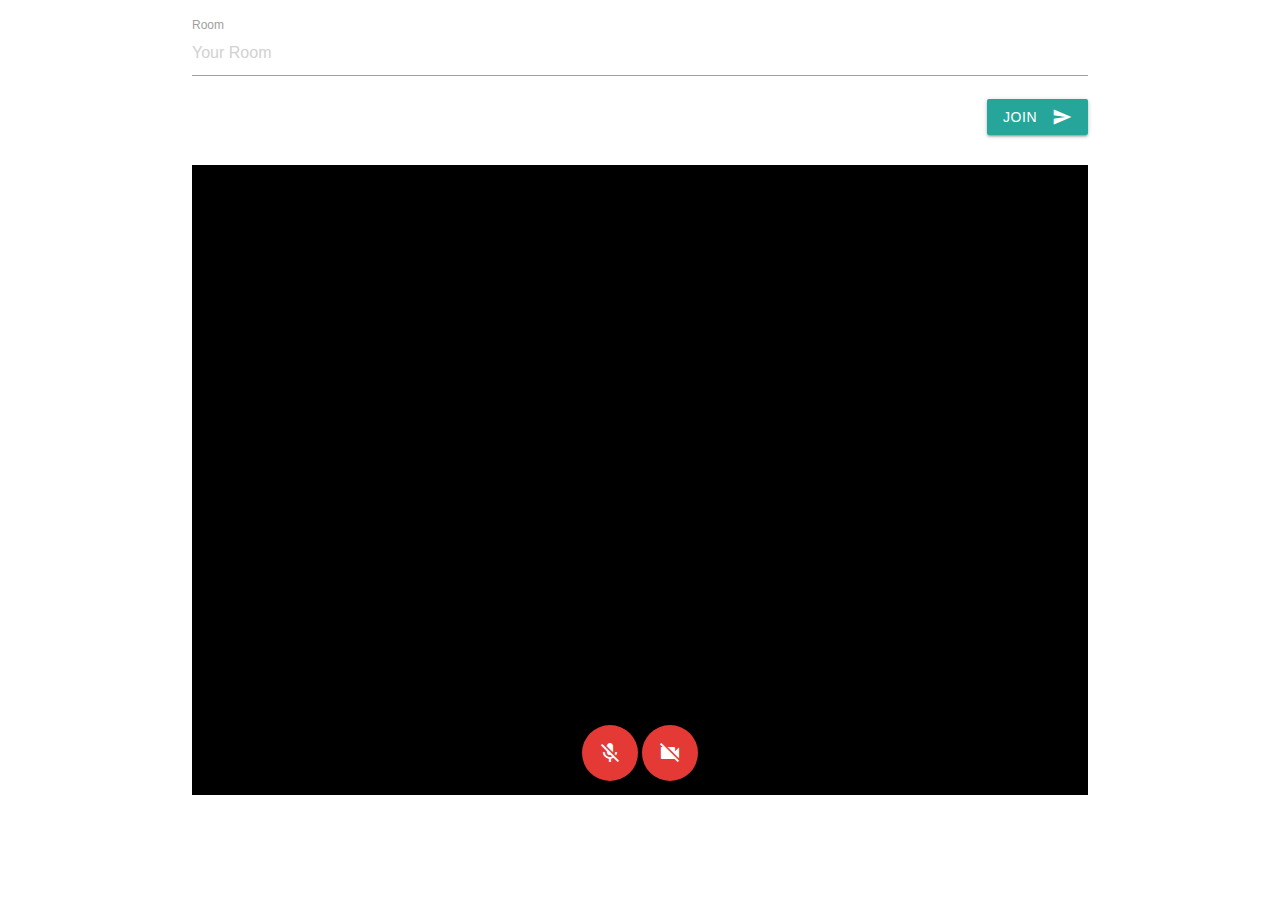
==== src/main/resources/static/index.html @ dc1636be "init" ====
<html>
    <head>
        <link rel="stylesheet" href="https://cdnjs.cloudflare.com/ajax/libs/materialize/1.0.0/css/materialize.min.css">
        <script src="https://cdnjs.cloudflare.com/ajax/libs/materialize/1.0.0/js/materialize.min.js"></script>
        <link href="https://fonts.googleapis.com/icon?family=Material+Icons" rel="stylesheet">
        <link href="index.css" rel="stylesheet">
        <script src="video.js"></script>

        <meta name="viewport" content="width=device-width, initial-scale=1.0"/>
    </head>

    <body>
        <div class="container">
            <section class="section">
                <div class="input-field">
                    <label for="room">Room</label>
                    <input placeholder="Your Room" id="room" type="text" class="validate">
                </div>

                <div class="right-align">
                    <a class="btn" onclick="join()">
                        <i class="material-icons right">send</i>
                        Join
                    </a>
                </div>
            </section>

            <section class="section">
                <div class="video-wrapper">
                    <video id="localVideo" autoplay playsinline muted></video>
                </div>

                <div id="controls" class="controls center-align control-video-off control-mic-off">
                    <a class="btn-floating btn-large mic-on" onclick="toggleMic()">
                        <i class="material-icons medium">mic</i>
                    </a>
                    <a class="btn-floating btn-large red darken-1 mic-off" onclick="toggleMic()">
                        <i class="material-icons medium ">mic_off</i>
                    </a>
                    <a class="btn-floating btn-large video-on" onclick="toggleVideo()">
                        <i class="material-icons medium">videocam</i>
                    </a>
                    <a class="btn-floating btn-large red darken-1 video-off" onclick="toggleVideo()">
                        <i class="material-icons medium">videocam_off</i>
                    </a>
                </div>

            </section>



        </div>

        <script src="https://cdnjs.cloudflare.com/ajax/libs/materialize/1.0.0/js/materialize.min.js"></script>
        <script src="index.js"></script>
    </body>
</html>
---- src/main/resources/static/index.css ----
video {
    background-color: #000;
    width: 100%;
    height: 100%;
    display: block;
}

.video-wrapper {
    height: 70%;
}

.controls {
    position: relative;
    bottom: 0;
    top: -70px;
}

.controls.control-video-on .video-on{
    display: inline-block;
}

.controls.control-video-on .video-off{
    display: none;
}

.controls.control-video-off .video-on{
    display: none;
}

.controls.control-video-off .video-off{
    display: inline-block;
}

.controls.control-mic-on .mic{
    display: inline-block;
}

.controls.control-mic-on .mic-off{
    display: none;
}

.controls.control-mic-off .mic-on{
    display: none;
}

.controls.control-mic-off .mic-off{
    display: inline-block;
}
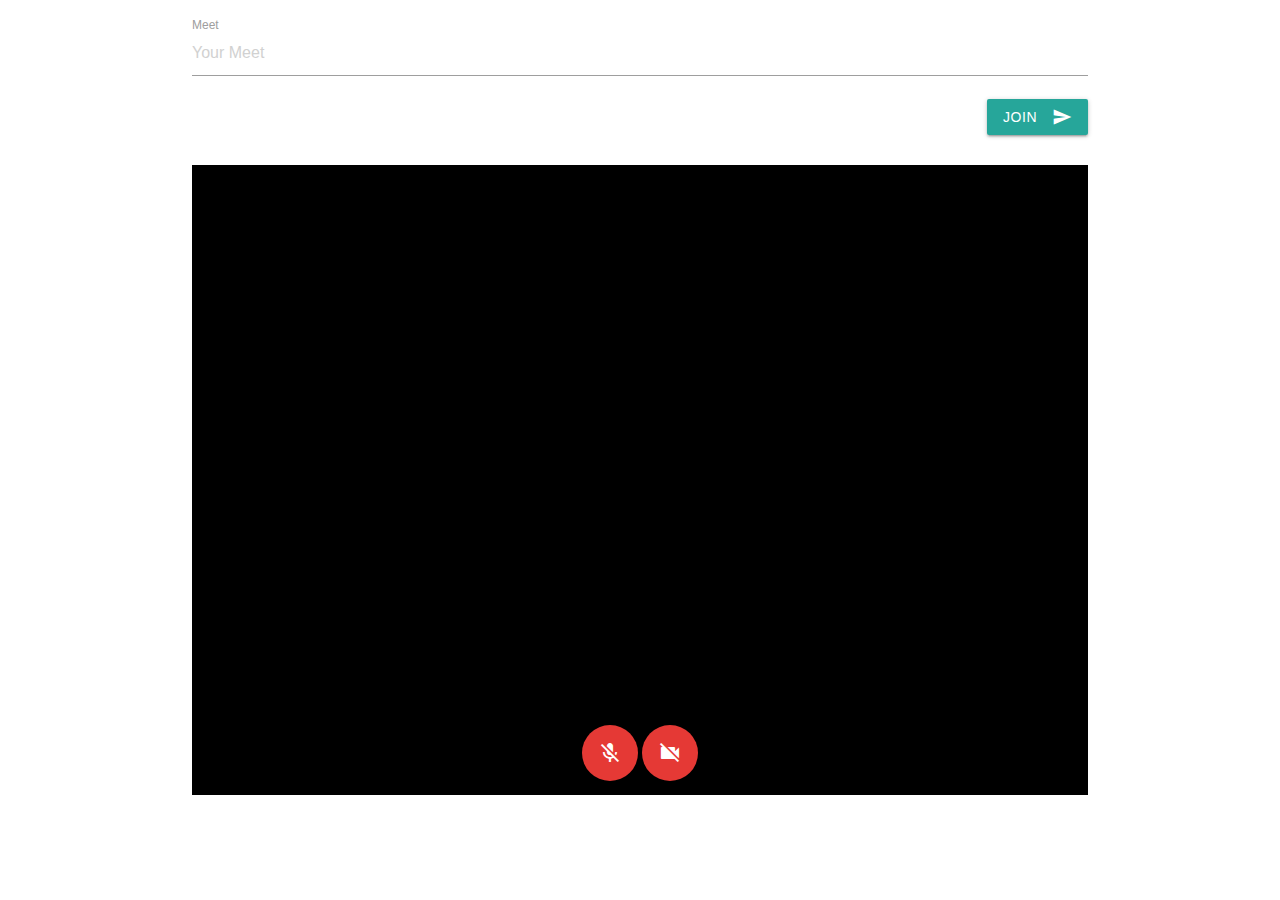
==== commit 64f544d4: "interface multi peers" ====
--- a/src/main/resources/static/index.html
+++ b/src/main/resources/static/index.html
@@ -5,6 +5,8 @@
         <link href="https://fonts.googleapis.com/icon?family=Material+Icons" rel="stylesheet">
         <link href="index.css" rel="stylesheet">
         <script src="video.js"></script>
+        <script src="localVideo.js"></script>
+
 
         <meta name="viewport" content="width=device-width, initial-scale=1.0"/>
     </head>
@@ -13,8 +15,8 @@
         <div class="container">
             <section class="section">
                 <div class="input-field">
-                    <label for="room">Room</label>
-                    <input placeholder="Your Room" id="room" type="text" class="validate">
+                    <label for="room">Meet</label>
+                    <input placeholder="Your Meet" id="room" type="text" class="validate">
                 </div>
 
                 <div class="right-align">
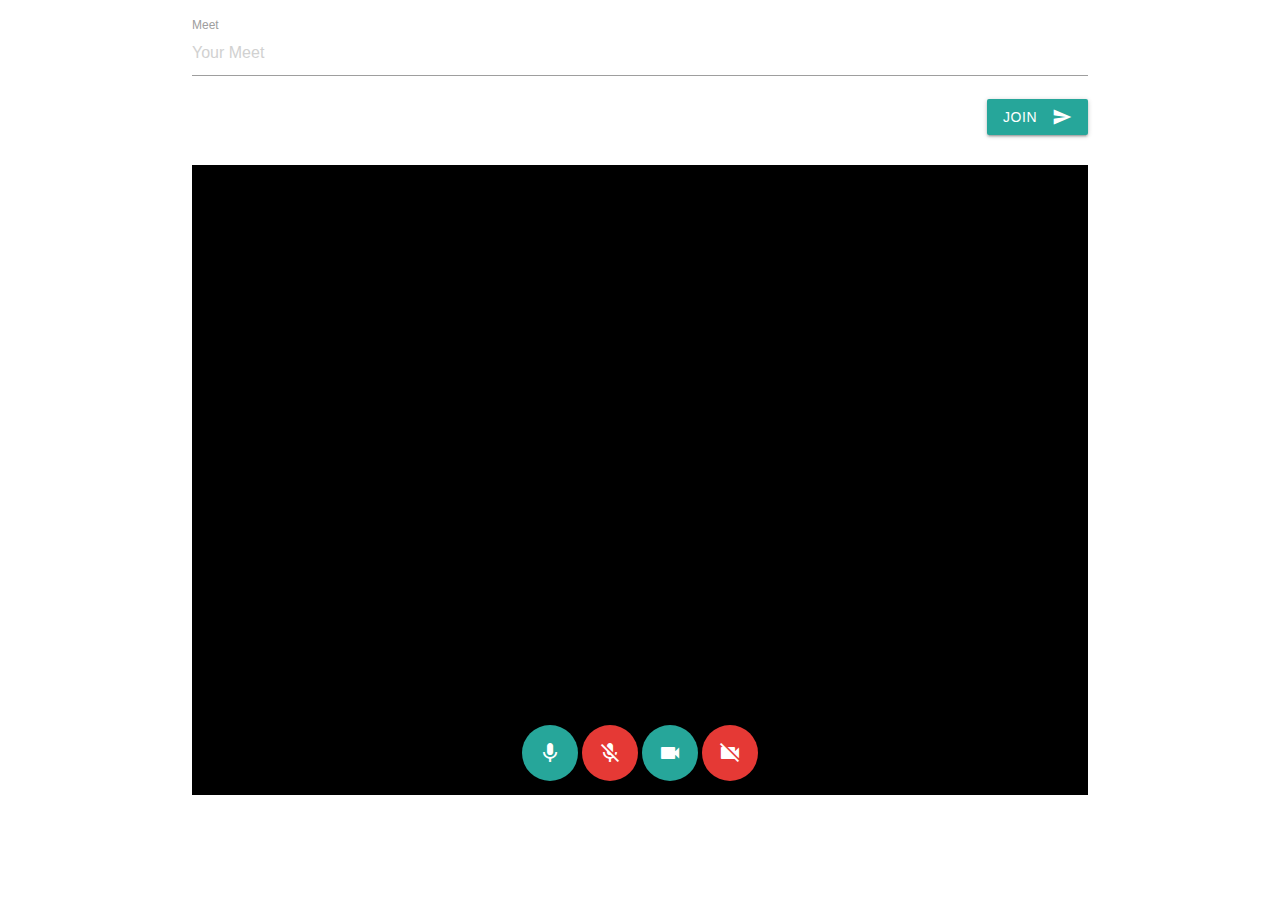
==== commit b33edd96: "add controls on meet" ====
--- a/src/main/resources/static/index.html
+++ b/src/main/resources/static/index.html
@@ -6,7 +6,7 @@
         <link href="index.css" rel="stylesheet">
         <script src="video.js"></script>
         <script src="localVideo.js"></script>
-
+        <script src="controls.js"></script>
 
         <meta name="viewport" content="width=device-width, initial-scale=1.0"/>
     </head>
@@ -33,16 +33,16 @@
                 </div>
 
                 <div id="controls" class="controls center-align control-video-off control-mic-off">
-                    <a class="btn-floating btn-large mic-on" onclick="toggleMic()">
+                    <a class="btn-floating btn-large mic-on" onclick="toggleMic(video)">
                         <i class="material-icons medium">mic</i>
                     </a>
-                    <a class="btn-floating btn-large red darken-1 mic-off" onclick="toggleMic()">
+                    <a class="btn-floating btn-large red darken-1 mic-off" onclick="toggleMic(video)">
                         <i class="material-icons medium ">mic_off</i>
                     </a>
-                    <a class="btn-floating btn-large video-on" onclick="toggleVideo()">
+                    <a class="btn-floating btn-large video-on" onclick="toggleVideo(video)">
                         <i class="material-icons medium">videocam</i>
                     </a>
-                    <a class="btn-floating btn-large red darken-1 video-off" onclick="toggleVideo()">
+                    <a class="btn-floating btn-large red darken-1 video-off" onclick="toggleVideo(video)">
                         <i class="material-icons medium">videocam_off</i>
                     </a>
                 </div>
--- a/src/main/resources/static/index.css
+++ b/src/main/resources/static/index.css
@@ -13,36 +13,4 @@
     position: relative;
     bottom: 0;
     top: -70px;
-}
-
-.controls.control-video-on .video-on{
-    display: inline-block;
-}
-
-.controls.control-video-on .video-off{
-    display: none;
-}
-
-.controls.control-video-off .video-on{
-    display: none;
-}
-
-.controls.control-video-off .video-off{
-    display: inline-block;
-}
-
-.controls.control-mic-on .mic{
-    display: inline-block;
-}
-
-.controls.control-mic-on .mic-off{
-    display: none;
-}
-
-.controls.control-mic-off .mic-on{
-    display: none;
-}
-
-.controls.control-mic-off .mic-off{
-    display: inline-block;
 }